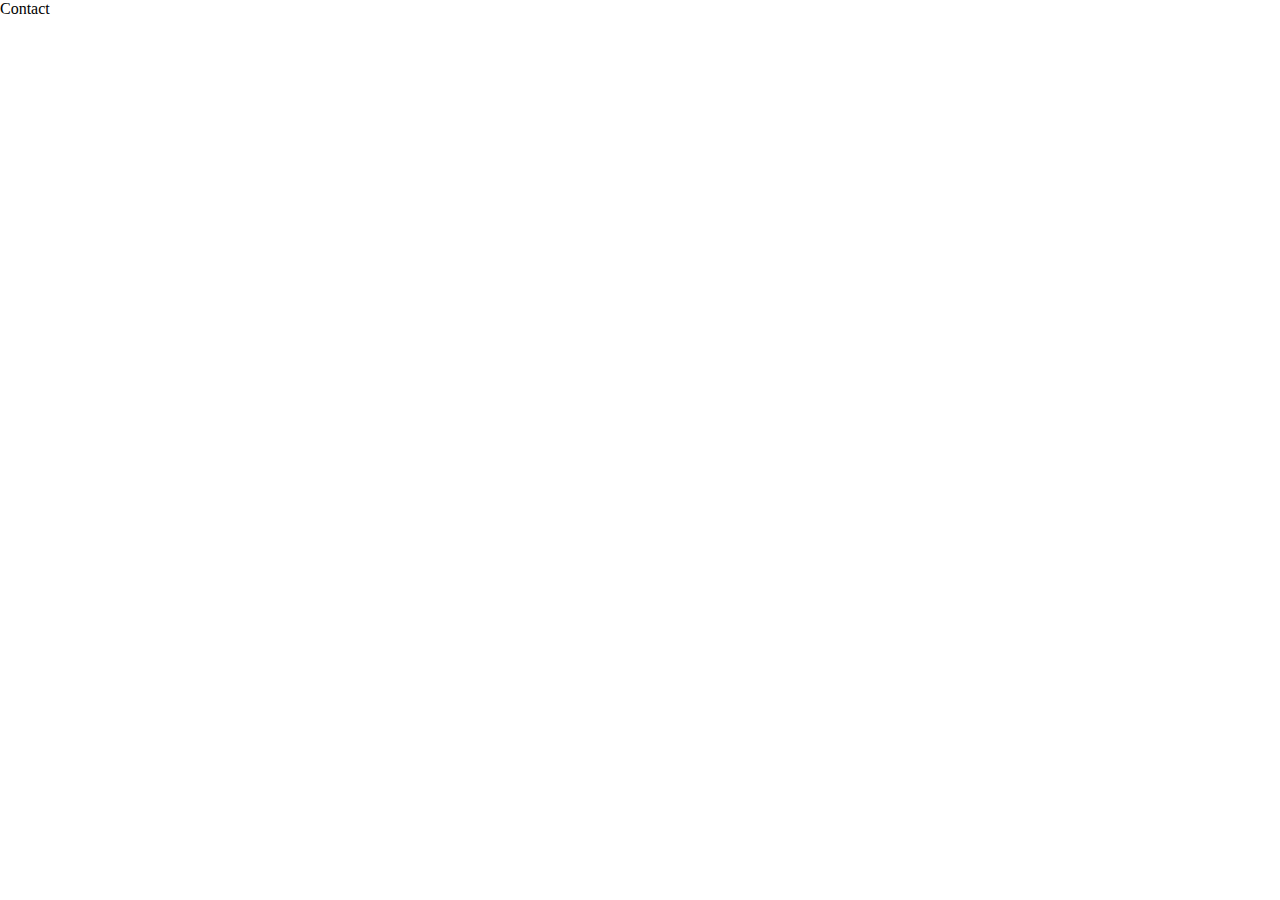
==== pages/index.html @ 84799438 "creating landing page" ====
<!DOCTYPE html>
<html lang="en">
<head>
    <meta charset="UTF-8">
    <meta name="viewport" content="width=device-width, initial-scale=1.0">
    <title>Travel Destination Guide</title>
    <link rel="stylesheet" href="/styles/style.css">
</head>
<body>
    <header class="container" >
        <title>
            Travel Agency
        </title>
        <nav>

        </nav>

    </header>
    <section>

    </section>
    <div>

    </div>
    <footer>
        Contact
    </footer>
    
</body>
</html>
---- styles/style.css ----
*{
    padding: 0;
    margin: 0;
    box-sizing: border-box;
}
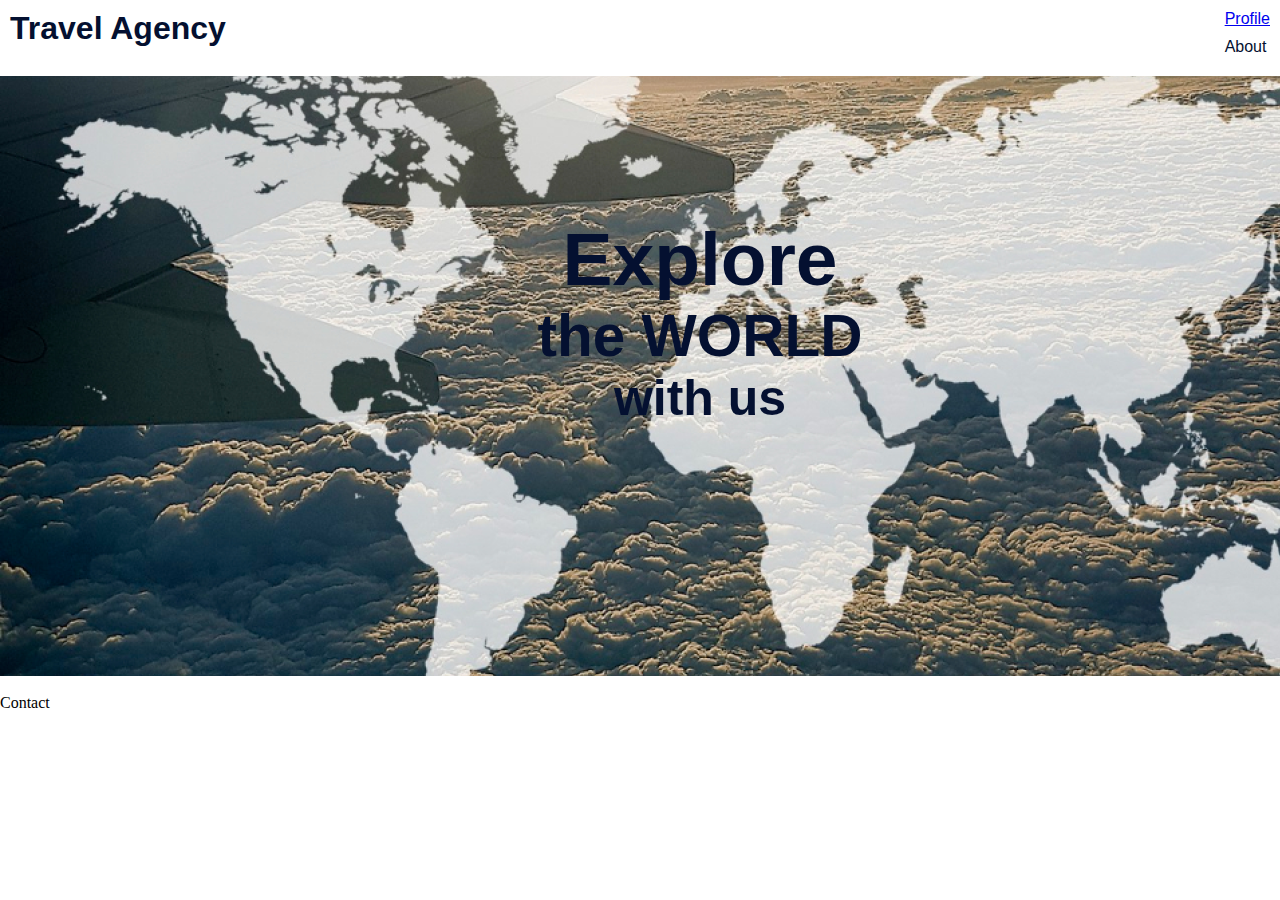
==== commit 69f8c929: "styling landing page" ====
--- a/pages/index.html
+++ b/pages/index.html
@@ -7,24 +7,46 @@
     <link rel="stylesheet" href="/styles/style.css">
 </head>
 <body>
-    <header class="container" >
-        <title>
+    <header class="header">
+        <h1>
             Travel Agency
-        </title>
-        <nav>
-
+        </h1>
+        <nav class="navbar">
+            <ul>
+                <li><a href="/pages/profile.html">Profile</a></li>
+                <li>About</li> 
+            </ul>
         </nav>
 
     </header>
-    <section>
+    <section class="hero">
+        <h2>Explore</h2>
+        <h3>the WORLD</h3>
+        <h4>with us</h4>
+    </section>
+    <section class="Destinations">
+        <div>
+            <img src="" alt="">
+            <p></p>
 
-    </section>
-    <div>
+        </div>
+    
+        <div>
 
+        </div>
+        <div>
+
+        </div>
+        <div>
+
+        </div>
+
+
+        <div>
+        <footer>
+        Contact
+        </footer>
     </div>
-    <footer>
-        Contact
-    </footer>
     
 </body>
 </html>--- a/styles/style.css
+++ b/styles/style.css
@@ -2,4 +2,41 @@
     padding: 0;
     margin: 0;
     box-sizing: border-box;
-}+}
+ul{
+    list-style-type: none;
+}
+
+.navbar{
+    display: flex;
+    justify-content: flex-end;
+}
+
+li{
+    padding-bottom: 10px;
+}
+
+.header{
+    display: flex;
+    justify-content: space-between;
+    padding: 10px 10px;
+    color: rgb(4, 16, 48);
+    font-family:Arial, Helvetica, sans-serif;
+}
+
+h1{
+    text-align: center;
+}
+
+.hero{
+    background-image: url(/styles/Assets/bg.png);
+    
+    width: 1400px;
+    height: 600px;
+    color:  rgb(4, 16, 48);
+    text-align: center;
+    padding: 140px 20px;
+    font-size: 50px;
+    font-style:normal;
+    font-family:Verdana, Geneva, Tahoma, sans-serif;
+}
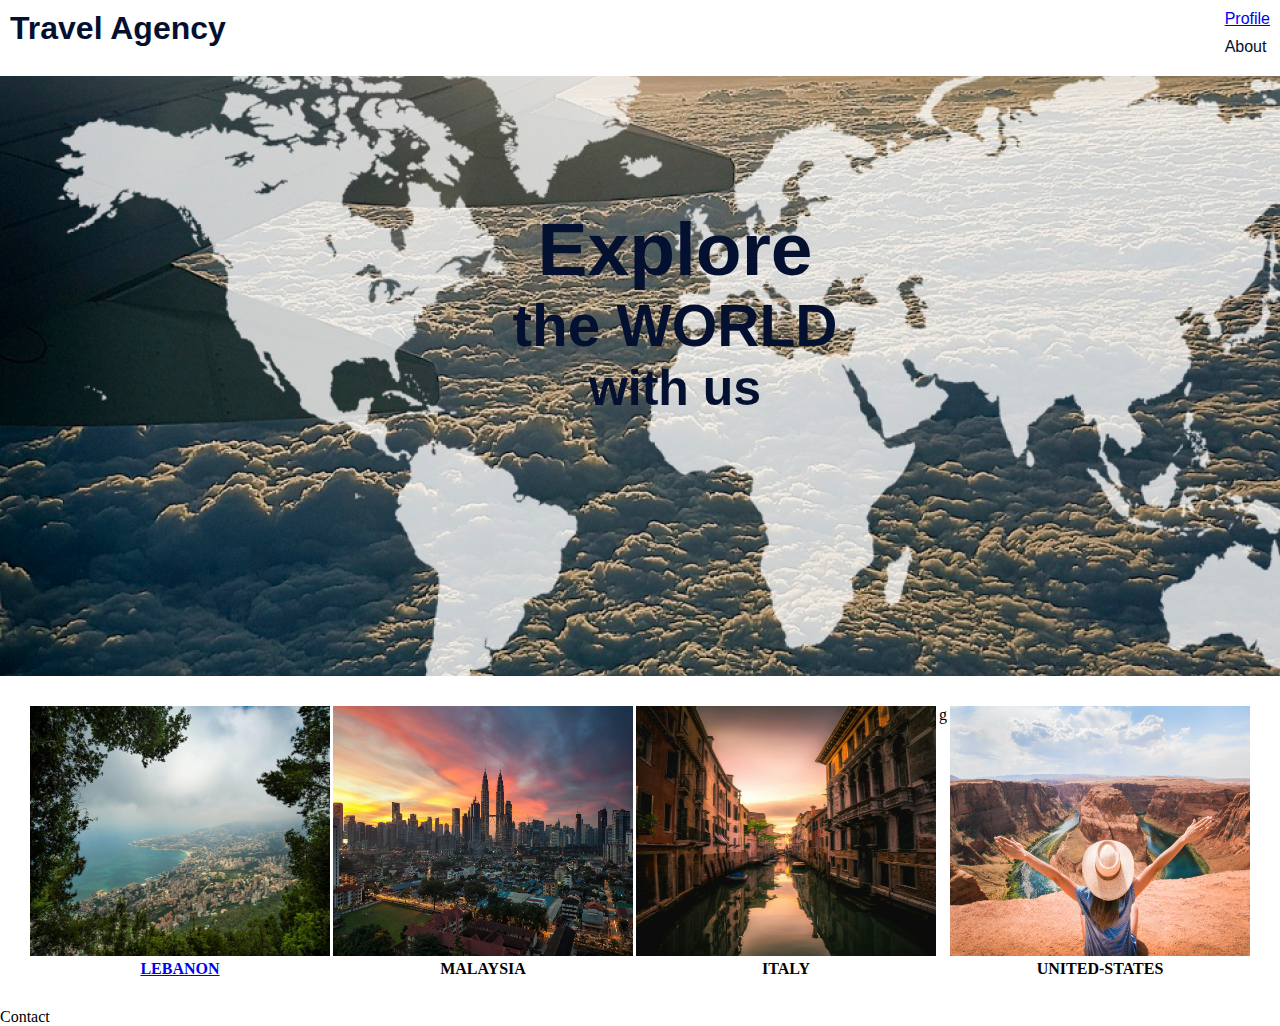
==== commit f0a54a0a: "editting destinations" ====
--- a/pages/index.html
+++ b/pages/index.html
@@ -24,29 +24,36 @@
         <h3>the WORLD</h3>
         <h4>with us</h4>
     </section>
-    <section class="Destinations">
-        <div>
-            <img src="" alt="">
-            <p></p>
+    <section class="destinations">
+        <div class="image-container">
+            <img src="/styles/Assets/Lebanon.jpg" alt="LEBANON">
+            <p> <a href="/pages/destination.html">LEBANON</a></p>
 
         </div>
+        <div class="image-container">
+        <img src="/styles/Assets/malaysia.jpg" alt="MALYSIA">
+            <p>MALAYSIA</p>
+        </div>
     
-        <div>
+        <div class="image-container">
+            <img src="/styles/Assets/Italy.jpg" alt="Italy">
+            <p>ITALY</p>
+
 
         </div>
-        <div>
+g        <div class="image-container">
+            <img src="/styles/Assets/US.jpg" alt="UNITED-STATES">
+            <p>UNITED-STATES</p>
 
         </div>
-        <div>
-
-        </div>
+        
+    </section>
 
 
-        <div>
-        <footer>
+    <footer>
         Contact
         </footer>
-    </div>
+
     
 </body>
 </html>--- a/styles/style.css
+++ b/styles/style.css
@@ -6,6 +6,7 @@
 ul{
     list-style-type: none;
 }
+
 
 .navbar{
     display: flex;
@@ -30,13 +31,32 @@
 
 .hero{
     background-image: url(/styles/Assets/bg.png);
-    
-    width: 1400px;
+    width: 1350px;
     height: 600px;
     color:  rgb(4, 16, 48);
     text-align: center;
-    padding: 140px 20px;
+   
     font-size: 50px;
     font-style:normal;
     font-family:Verdana, Geneva, Tahoma, sans-serif;
+    padding: 130px;
 }
+
+.destinations{
+    display: flex;
+    padding: 30px;
+    justify-content: space-between;
+    flex-wrap: wrap;
+    
+}
+
+.image-container img{
+    width: 300px;
+    height: 250px;
+}
+
+
+.image-container p{
+    text-align: center;
+    font-weight: bold;
+}
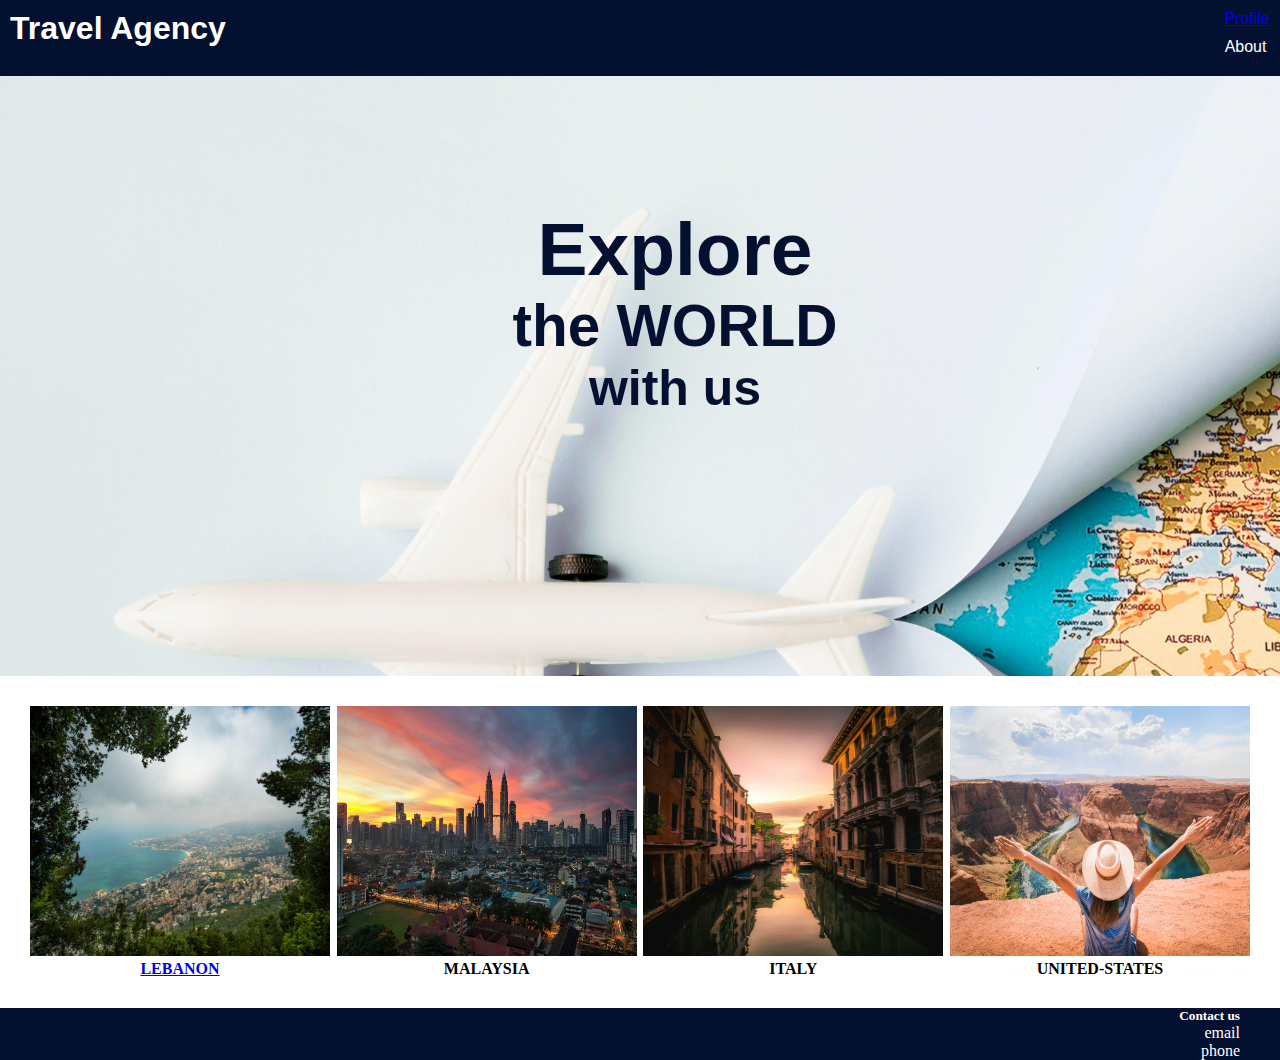
==== commit 40737ba1: "styling with images" ====
--- a/pages/index.html
+++ b/pages/index.html
@@ -41,7 +41,7 @@
 
 
         </div>
-g        <div class="image-container">
+        <div class="image-container">
             <img src="/styles/Assets/US.jpg" alt="UNITED-STATES">
             <p>UNITED-STATES</p>
 
@@ -50,9 +50,14 @@
     </section>
 
 
-    <footer>
-        Contact
-        </footer>
+    <footer class="contact">
+        <div>
+            <h5>Contact us</h5>
+            <p>email</p>
+            <p>phone</p>
+        </div>
+
+    </footer>
 
     
 </body>
--- a/styles/style.css
+++ b/styles/style.css
@@ -21,8 +21,9 @@
     display: flex;
     justify-content: space-between;
     padding: 10px 10px;
-    color: rgb(4, 16, 48);
+    color: white;
     font-family:Arial, Helvetica, sans-serif;
+    background-color: rgb(4, 16, 48);
 }
 
 h1{
@@ -30,7 +31,7 @@
 }
 
 .hero{
-    background-image: url(/styles/Assets/bg.png);
+    background-image: url(/styles/Assets/2148666303.jpg);
     width: 1350px;
     height: 600px;
     color:  rgb(4, 16, 48);
@@ -60,3 +61,13 @@
     text-align: center;
     font-weight: bold;
 }
+.contact{
+    text-align: right;
+    padding-right: 40px;
+    background-color:rgb(4, 16, 48);
+    color: white;
+.contact p{
+    
+}
+
+}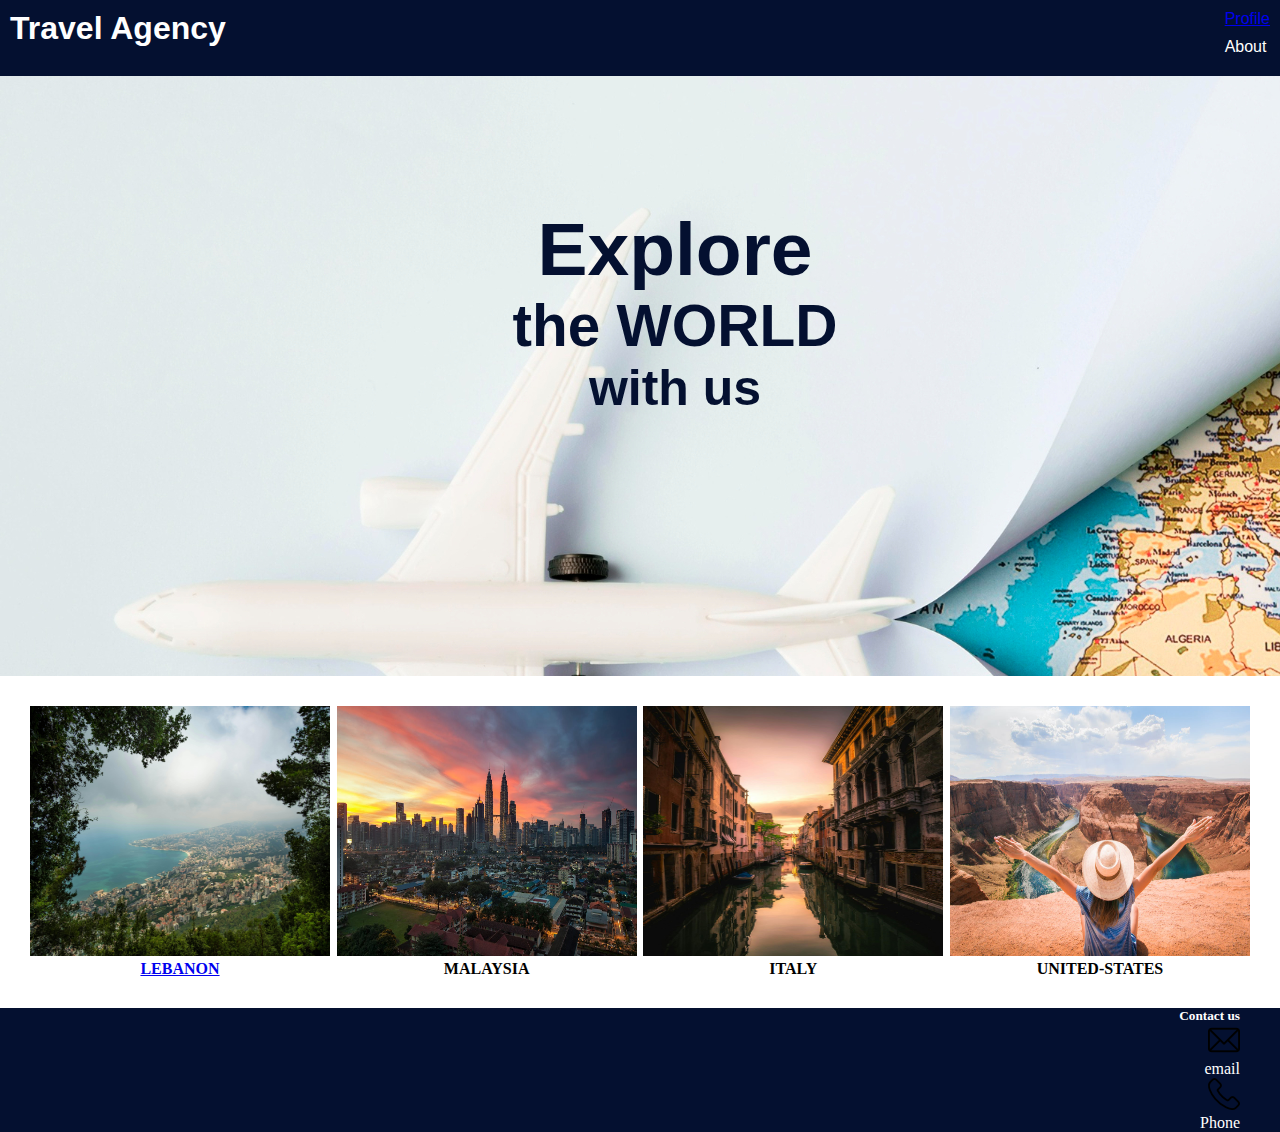
==== commit 0cc6dbff: "creating pages" ====
--- a/pages/index.html
+++ b/pages/index.html
@@ -5,6 +5,8 @@
     <meta name="viewport" content="width=device-width, initial-scale=1.0">
     <title>Travel Destination Guide</title>
     <link rel="stylesheet" href="/styles/style.css">
+
+
 </head>
 <body>
     <header class="header">
@@ -53,8 +55,16 @@
     <footer class="contact">
         <div>
             <h5>Contact us</h5>
+          
+            <img src="/styles/Assets/email_4546924.png" alt="email-image">
             <p>email</p>
-            <p>phone</p>
+
+            
+
+            <img src="/styles/Assets/telephone_126523.png" alt="email-image">
+            <p>Phone</p>
+
+
         </div>
 
     </footer>
